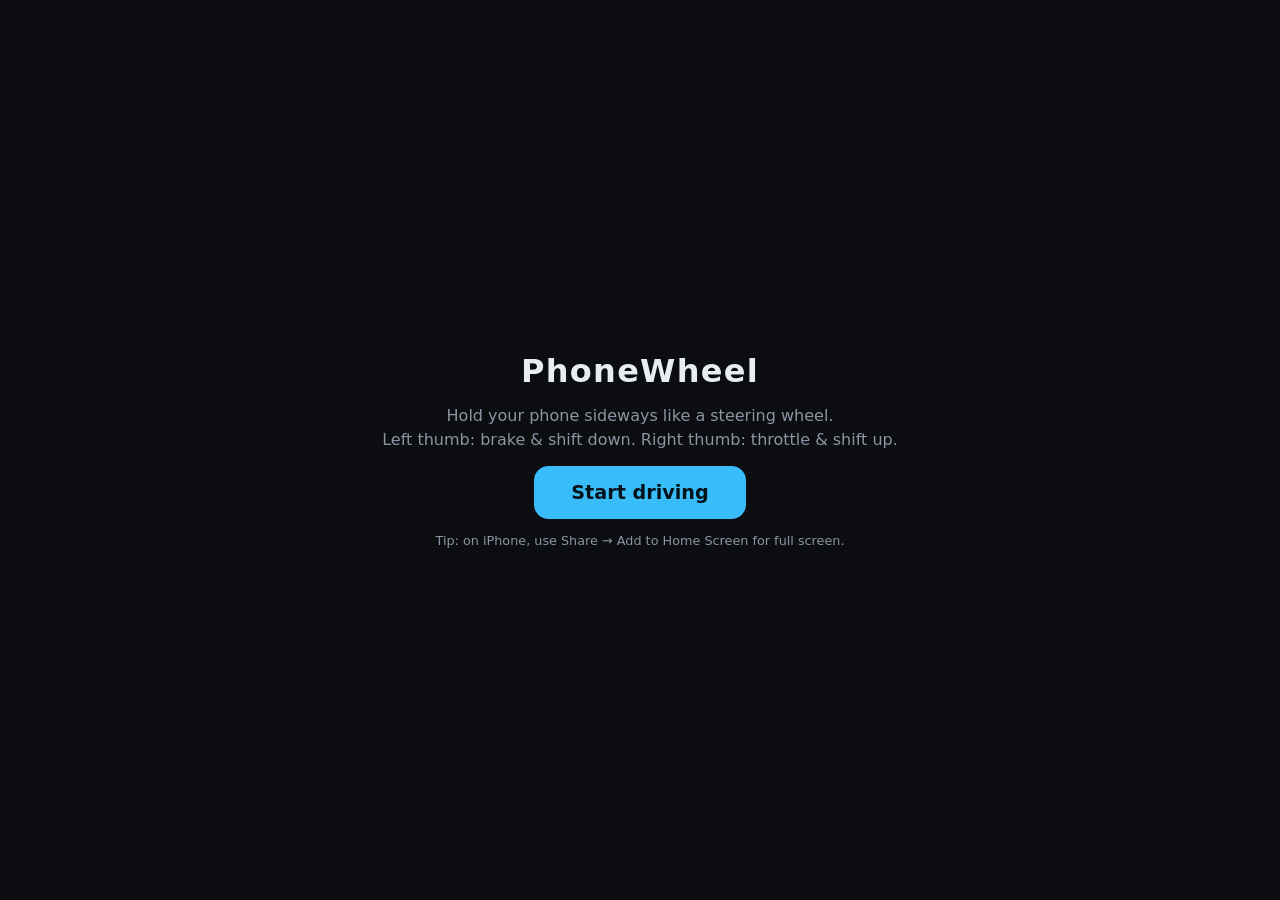
==== web/index.html @ 3740a90c "Add PhoneWheel: phone as steering wheel and pedals for driving sims A Python server creates a virtua" ====
<!doctype html>
<html lang="en">
<head>
  <meta charset="utf-8">
  <meta name="viewport" content="width=device-width, initial-scale=1, maximum-scale=1, user-scalable=no, viewport-fit=cover">
  <meta name="mobile-web-app-capable" content="yes">
  <meta name="apple-mobile-web-app-capable" content="yes">
  <meta name="apple-mobile-web-app-status-bar-style" content="black-translucent">
  <meta name="theme-color" content="#0b0d10">
  <link rel="icon" href="data:,">
  <link rel="manifest" href="manifest.webmanifest">
  <link rel="stylesheet" href="style.css">
  <title>PhoneWheel</title>
</head>
<body>
  <section id="start-screen">
    <h1>PhoneWheel</h1>
    <p class="lead">Hold your phone sideways like a steering wheel.<br>
      Left thumb: brake &amp; shift down. Right thumb: throttle &amp; shift up.</p>
    <div id="ios-tip" class="callout" hidden>
      <span class="lock-icon" aria-hidden="true">&#128274;</span>
      <p><strong>iPhone: turn on Rotation Lock first.</strong> Open Control Center and tap the
        lock button. PhoneWheel turns itself sideways, so the screen can't flip mid-corner.</p>
    </div>
    <button id="start-btn" class="primary">Start driving</button>
    <p id="start-error" class="error" hidden></p>
    <p class="fine">Tip: on iPhone, use Share &rarr; Add to Home Screen for full screen.</p>
  </section>

  <main id="hud" hidden>
    <div class="el bar" data-el="brake" data-kind="brake">
      <div class="fill"></div>
      <span class="bar-label">BRAKE</span>
      <span class="bar-value">0</span>
    </div>

    <div class="el bar" data-el="throttle" data-kind="throttle">
      <div class="fill"></div>
      <span class="bar-label">GAS</span>
      <span class="bar-value">0</span>
    </div>

    <div class="el shift" data-el="shiftDown" data-button="shift_down">
      <span class="shift-icon">&minus;</span><span class="shift-label">DOWN</span>
    </div>

    <div class="el shift" data-el="shiftUp" data-button="shift_up">
      <span class="shift-icon">+</span><span class="shift-label">UP</span>
    </div>

    <div class="el dash" data-el="dash">
      <div class="rpm"><div class="rpm-fill"></div><div class="rpm-redline"></div></div>
      <div class="dash-row">
        <div class="dash-side"><span id="speed">--</span><small>km/h</small></div>
        <div id="gear">N</div>
        <div class="dash-side"><span id="rpm-text">0</span><small>rpm</small></div>
      </div>
      <!-- Extra telemetry: each item only shows when the current game reports it. -->
      <div class="dash-info">
        <span class="info" id="fuel-info" hidden>
          <span class="fuel-meter"><span id="fuel-fill"></span></span><b id="fuel">--</b>%
        </span>
        <span class="info" id="temp-info" hidden><b id="temp">--</b>°C</span>
        <span class="info" id="boost-info" hidden><b id="boost">--</b> bar</span>
      </div>
      <div class="dash-lights" id="lights" hidden>
        <span data-light="signal_l" title="Left signal">&#9664;</span>
        <span data-light="abs">ABS</span>
        <span data-light="tc">TC</span>
        <span data-light="handbrake" title="Handbrake">(P)</span>
        <span data-light="pit" title="Pit limiter">PIT</span>
        <span data-light="highbeam" title="High beam">HI</span>
        <span data-light="oil" title="Oil warning">OIL</span>
        <span data-light="battery" title="Battery warning">BAT</span>
        <span data-light="signal_r" title="Right signal">&#9654;</span>
      </div>
      <div class="dash-lap" id="lap" hidden>
        <span id="lap-pos"></span><span id="lap-no"></span>
        <span><b id="lap-cur">-:--.---</b></span>
        <span>last <b id="lap-last">-:--.---</b></span>
        <span>best <b id="lap-best">-:--.---</b></span>
      </div>
      <div class="steer-meter"><div class="steer-center"></div><div id="steer-needle"></div></div>
      <div class="dash-status">
        <span id="conn-dot" class="dot"></span><span id="conn-text">connecting</span>
        <span id="src-badge" class="badge">EST</span>
      </div>
    </div>

    <button class="el icon-btn" data-el="settingsBtn" id="settings-btn" aria-label="Settings">
      <svg viewBox="0 0 24 24" width="24" height="24" aria-hidden="true"><path fill="currentColor" d="M19.4 13a7.6 7.6 0 0 0 0-2l2.1-1.6-2-3.5-2.5 1a7.4 7.4 0 0 0-1.7-1L15 3.3h-4l-.4 2.6a7.4 7.4 0 0 0-1.7 1l-2.5-1-2 3.5L6.6 11a7.6 7.6 0 0 0 0 2l-2.1 1.6 2 3.5 2.5-1a7.4 7.4 0 0 0 1.7 1l.3 2.6h4l.4-2.6a7.4 7.4 0 0 0 1.7-1l2.5 1 2-3.5zM13 15.5a3.5 3.5 0 1 1 0-7 3.5 3.5 0 0 1 0 7z" transform="translate(-1 0)"/></svg>
    </button>

    <div id="toast" hidden></div>

    <div id="kicked" class="overlay" hidden>
      <p>Another device took control.</p>
      <button id="reclaim-btn" class="primary">Take control back</button>
    </div>

    <div id="edit-bar" hidden>
      <span>Drag to move &middot; corner handle to resize</span>
      <button id="layout-reset">Reset</button>
      <button id="layout-done" class="primary">Done</button>
    </div>

  <!-- Inside the HUD so it turns with it when the HUD is drawn sideways. -->
  <div id="settings" class="overlay" hidden>
    <div class="panel">
      <h2>Settings</h2>

      <div class="row buttons">
        <button id="calibrate-btn" class="primary">Center steering</button>
        <!-- Only on a locked portrait screen: for when the sideways HUD comes out upside down. -->
        <button id="flip-btn" hidden>Upside down? Flip</button>
        <button id="edit-layout-btn">Edit layout</button>
      </div>

      <label class="slider">Steering sensitivity <output data-for="sensitivity"></output>
        <input type="range" data-setting="sensitivity" min="0.5" max="3" step="0.1">
      </label>
      <p class="hint">Higher = less tilt needed for full lock.</p>

      <label class="slider">Steering smoothing <output data-for="smoothing"></output>
        <input type="range" data-setting="smoothing" min="0" max="1" step="0.05">
      </label>
      <p class="hint">0 = most responsive. Raise it if the car twitches on straights.
        Sensors: <span id="sensor-info">&ndash;</span></p>

      <label class="slider">Center deadzone <output data-for="deadzone"></output>
        <input type="range" data-setting="deadzone" min="0" max="0.2" step="0.01">
      </label>

      <label class="slider">Steering curve <output data-for="curve"></output>
        <input type="range" data-setting="curve" min="1" max="3" step="0.1">
      </label>
      <p class="hint">Above 1 makes small corrections gentler near center.</p>

      <label class="toggle"><input type="checkbox" data-setting="invert"> Invert steering</label>
      <label class="toggle"><input type="checkbox" data-setting="lockSteering"> Lock steering at center
        <span class="hint">(for binding pedals/buttons in the game's menu)</span></label>
      <label class="toggle"><input type="checkbox" data-setting="vibration"> Vibration (Android)</label>

      <h3>Controller buttons</h3>
      <p class="hint">Which Xbox button each phone button presses. Saved on the PC.</p>
      <label class="bind">Shift up
        <select data-bind="shift_up" disabled><option>connecting&hellip;</option></select>
      </label>
      <label class="bind">Shift down
        <select data-bind="shift_down" disabled><option>connecting&hellip;</option></select>
      </label>

      <div class="row buttons">
        <a class="link" href="/ca.crt">Remove the certificate warning (install CA)</a>
        <button id="settings-close" class="primary">Close</button>
      </div>
    </div>
  </div>
  </main>

  <script type="module" src="app.js"></script>
</body>
</html>
---- web/style.css ----
:root {
  --bg: #0b0d10;
  --panel: #151920;
  --panel-2: #1d232c;
  --line: #2a313c;
  --text: #e8edf3;
  --muted: #8b95a3;
  --accent: #38bdf8;
  --gas-1: #16a34a;
  --gas-2: #84cc16;
  --brake-1: #dc2626;
  --brake-2: #f97316;
  --ok: #22c55e;
  --warn: #f59e0b;
  --bad: #ef4444;
  color-scheme: dark;
}

* { box-sizing: border-box; }
[hidden] { display: none !important; }

html, body {
  margin: 0;
  height: 100%;
  background: var(--bg);
  color: var(--text);
  font-family: system-ui, -apple-system, "Segoe UI", Roboto, sans-serif;
  overflow: hidden;
  overscroll-behavior: none;
  /* No scrolling, zooming, text selection or long-press menus while driving. */
  touch-action: none;
  user-select: none;
  -webkit-user-select: none;
  -webkit-touch-callout: none;
  -webkit-tap-highlight-color: transparent;
}

button {
  font: inherit;
  color: var(--text);
  background: var(--panel-2);
  border: 1px solid var(--line);
  border-radius: 10px;
  padding: 10px 16px;
  touch-action: manipulation;
}
button.primary { background: var(--accent); border-color: var(--accent); color: #04121b; font-weight: 600; }

/* ---------- start screen ---------- */
#start-screen {
  position: fixed; inset: 0;
  display: flex; flex-direction: column; align-items: center; justify-content: center;
  gap: 14px; padding: 24px; text-align: center;
  touch-action: manipulation;
}
#start-screen h1 { margin: 0; font-size: 2rem; letter-spacing: .04em; }
#start-screen .lead { margin: 0; color: var(--muted); line-height: 1.5; }
#start-btn { font-size: 1.2rem; padding: 14px 36px; border-radius: 14px; }
.error { color: var(--bad); margin: 0; max-width: 40em; }
.fine { color: var(--muted); font-size: .8rem; margin: 0; }

.callout {
  display: flex; align-items: flex-start; gap: 12px;
  max-width: 34em; padding: 12px 16px; border-radius: 12px;
  background: var(--panel); border: 1px solid var(--warn);
  text-align: left; font-size: .9rem; line-height: 1.45;
}
.callout p { margin: 0; color: var(--muted); }
.callout strong { color: var(--text); }
.lock-icon { font-size: 1.5rem; line-height: 1; }

/* ---------- HUD: elements are absolutely placed by layout.js (fractions of the HUD) ---------- */
#hud {
  position: fixed;
  top: env(safe-area-inset-top); bottom: env(safe-area-inset-bottom);
  left: env(safe-area-inset-left); right: env(safe-area-inset-right);
}
/* Portrait screen while driving: orientation.js sizes and turns the HUD sideways. */
#hud.rotated { top: 0; left: 0; right: auto; bottom: auto; transform-origin: 0 0; }
.el { position: absolute; }

/* Pedal bars */
.bar {
  border-radius: 18px;
  background: var(--panel);
  border: 1px solid var(--line);
  overflow: hidden;
  container-type: size;
}
.bar .fill {
  position: absolute; inset: 0;
  transform-origin: bottom;
  transform: scaleY(var(--v, 0));
}
.bar.horizontal .fill { transform-origin: left; transform: scaleX(var(--v, 0)); }
.bar[data-kind="throttle"] .fill { background: linear-gradient(to top, var(--gas-1), var(--gas-2)); }
.bar[data-kind="brake"] .fill { background: linear-gradient(to top, var(--brake-1), var(--brake-2)); }
.bar.horizontal[data-kind="throttle"] .fill { background: linear-gradient(to right, var(--gas-1), var(--gas-2)); }
.bar.horizontal[data-kind="brake"] .fill { background: linear-gradient(to right, var(--brake-1), var(--brake-2)); }
.bar-label, .bar-value {
  position: absolute; left: 0; right: 0; text-align: center;
  font-weight: 700; letter-spacing: .08em; pointer-events: none;
  text-shadow: 0 1px 3px rgba(0, 0, 0, .6);
}
.bar-label { top: 10px; font-size: clamp(10px, 22cqw, 15px); color: var(--muted); }
.bar-value { bottom: 10px; font-size: clamp(14px, 32cqw, 24px); font-variant-numeric: tabular-nums; }
.bar.active { border-color: var(--text); }

/* Shift paddles */
.shift {
  display: flex; flex-direction: column; align-items: center; justify-content: center;
  border-radius: 22px;
  background: var(--panel-2);
  border: 2px solid var(--line);
  container-type: size;
  transition: transform 60ms, background 60ms;
}
.shift-icon { font-size: min(48cqh, 48cqw); font-weight: 700; line-height: 1; }
.shift-label { font-size: min(14cqh, 14cqw); color: var(--muted); letter-spacing: .1em; font-weight: 600; }
.shift.active { background: var(--accent); border-color: var(--accent); color: #04121b; transform: scale(.95); }
.shift.active .shift-label { color: #04121b; }

/* Dashboard */
.dash {
  display: flex; flex-direction: column; gap: 3%;
  padding: 2%;
  container-type: size;
  pointer-events: none;
}
.rpm {
  position: relative;
  height: 13%; flex-shrink: 0;
  border-radius: 6px;
  background: var(--panel);
  border: 1px solid var(--line);
  overflow: hidden;
}
.rpm-fill {
  position: absolute; inset: 0;
  background: linear-gradient(to right, #22c55e 0%, #84cc16 55%, #facc15 75%, #f97316 87%, #ef4444 100%);
  clip-path: inset(0 calc((1 - var(--r, 0)) * 100%) 0 0);
}
/* Segment gaps over the fill, like an LED strip. */
.rpm::after {
  content: ""; position: absolute; inset: 0;
  background: repeating-linear-gradient(to right, transparent 0 calc(5% - 2px), var(--bg) calc(5% - 2px) 5%);
}
.rpm-redline {
  position: absolute; top: 0; bottom: 0; left: 92%; right: 0;
  border-left: 2px solid var(--bad);
  background: rgba(239, 68, 68, .12);
}
.dash.redline .rpm-fill { animation: shift-flash 140ms steps(2) infinite; }
@keyframes shift-flash { 0% { background: var(--accent); } 100% { background: #ef4444; } }

/* Its own size container: the gear fills whatever height the optional rows leave. */
.dash-row {
  flex: 1; display: flex; align-items: center; justify-content: center; min-height: 0;
  container-type: size;
}
#gear {
  flex: 0 0 auto; min-width: 1ch;
  font-size: min(95cqh, 30cqw); font-weight: 800; line-height: 1; text-align: center;
  font-variant-numeric: tabular-nums;
}
.dash.redline #gear { color: var(--accent); }
.dash-side {
  flex: 1; display: flex; flex-direction: column; align-items: center;
  font-size: min(24cqh, 8cqw); font-weight: 600; font-variant-numeric: tabular-nums;
}
.dash-side small { font-size: .5em; color: var(--muted); font-weight: 500; }

/* Fuel / temperature / boost */
.dash-info {
  display: flex; justify-content: center; gap: 6%;
  font-size: 6cqh; color: var(--muted); font-variant-numeric: tabular-nums;
}
.dash-info:not(:has(.info:not([hidden]))) { display: none; }
.info { display: flex; align-items: center; gap: .3em; white-space: nowrap; }
.info b { color: var(--text); font-weight: 600; }
.fuel-meter {
  position: relative; width: 3.2em; height: .7em; border-radius: 3px;
  background: var(--panel); border: 1px solid var(--line); overflow: hidden;
}
#fuel-fill { position: absolute; inset: 0; background: var(--ok); transform-origin: left; transform: scaleX(var(--f, 0)); }
#fuel-info.low #fuel-fill { background: var(--bad); }
#fuel-info.low b { color: var(--bad); }

/* Warning lights: shown dim when the car has them, lit when on. */
.dash-lights { display: flex; justify-content: center; gap: 2.5%; font-size: 5.5cqh; font-weight: 800; }
.dash-lights span {
  display: none; padding: .1em .45em; border-radius: 4px;
  color: var(--line); border: 1px solid var(--line); letter-spacing: .04em;
}
.dash-lights span.has { display: inline-block; }
.dash-lights span.on { color: #04121b; border-color: transparent; }
.dash-lights [data-light="abs"].on, .dash-lights [data-light="tc"].on,
.dash-lights [data-light="pit"].on { background: var(--warn); }
.dash-lights [data-light="handbrake"].on, .dash-lights [data-light="oil"].on,
.dash-lights [data-light="battery"].on { background: var(--bad); }
.dash-lights [data-light="highbeam"].on { background: var(--accent); }
.dash-lights [data-light^="signal"] { border: none; font-size: 1.2em; padding: 0 .2em; }
.dash-lights [data-light^="signal"].on { color: var(--ok); background: none; }

/* Position / lap times (Assetto Corsa) */
.dash-lap {
  display: flex; justify-content: center; gap: 4%;
  font-size: 5.5cqh; color: var(--muted); font-variant-numeric: tabular-nums; white-space: nowrap;
}
.dash-lap b { color: var(--text); font-weight: 600; }
#lap-pos { color: var(--text); font-weight: 800; }

.steer-meter {
  position: relative; height: 5%; min-height: 4px;
  margin: 0 15%;
  border-radius: 99px; background: var(--panel); border: 1px solid var(--line);
}
.steer-center { position: absolute; left: 50%; top: -3px; bottom: -3px; width: 2px; background: var(--muted); }
#steer-needle {
  position: absolute; top: -3px; bottom: -3px; left: 50%; width: 8px; margin-left: -4px;
  border-radius: 4px; background: var(--accent);
  transform: translateX(calc(var(--s, 0) * 50cqw * .7));
}
.steer-locked #steer-needle { background: var(--muted); }

.dash-status {
  display: flex; align-items: center; justify-content: center; gap: 6px;
  font-size: 5cqh; color: var(--muted);
}
.dot { width: 1.4em; height: 1.4em; max-width: 10px; max-height: 10px; border-radius: 50%; background: var(--warn); }
.dot.ok { background: var(--ok); }
.dot.bad { background: var(--bad); }
.badge {
  padding: 1px 6px; border-radius: 4px; border: 1px solid var(--warn); color: var(--warn);
  font-weight: 700; letter-spacing: .06em;
}
.badge.live { border-color: var(--ok); color: var(--ok); }

.icon-btn {
  display: flex; align-items: center; justify-content: center;
  padding: 0; border-radius: 50%;
  color: var(--muted);
}

/* ---------- layout edit mode ---------- */
body.editing .el {
  outline: 2px dashed var(--accent); outline-offset: -2px;
  pointer-events: auto; touch-action: none;
}
body.editing .dash { background: rgba(56, 189, 248, .06); }
.handle {
  display: none;
  position: absolute; right: 0; bottom: 0; width: 30px; height: 30px; z-index: 2;
  background: linear-gradient(135deg, transparent 50%, var(--accent) 50%);
  border-bottom-right-radius: 8px;
}
body.editing .handle { display: block; }
#edit-bar {
  position: absolute; left: 50%; bottom: 8px; transform: translateX(-50%); z-index: 20;
  display: flex; align-items: center; gap: 10px;
  padding: 8px 10px 8px 16px; border-radius: 14px;
  background: var(--panel); border: 1px solid var(--line);
  font-size: .85rem; color: var(--muted); white-space: nowrap;
}

#toast {
  position: absolute; left: 50%; top: 8px; transform: translateX(-50%); z-index: 25;
  max-width: min(90%, 520px); padding: 10px 14px; border-radius: 12px;
  background: var(--panel); border: 1px solid var(--warn); color: var(--text);
  font-size: .85rem; text-align: center; pointer-events: none;
}

/* ---------- overlays ---------- */
.overlay {
  position: fixed; inset: 0; z-index: 30;
  background: rgba(5, 7, 10, .82);
  display: flex; flex-direction: column; align-items: center; justify-content: center; gap: 14px;
  touch-action: pan-x pan-y;
}
.panel {
  width: min(560px, calc(100% - 24px)); max-height: calc(100% - 24px); overflow-y: auto;
  padding: 16px 20px; border-radius: 16px;
  background: var(--panel); border: 1px solid var(--line);
  user-select: none; touch-action: pan-x pan-y;
}
.panel h2 { margin: 0 0 12px; font-size: 1.2rem; }
.row { display: flex; gap: 10px; align-items: center; margin: 10px 0; }
.row.buttons { justify-content: space-between; flex-wrap: wrap; }
.slider { display: flex; flex-wrap: wrap; justify-content: space-between; margin-top: 14px; font-size: .95rem; }
.slider output { color: var(--accent); font-variant-numeric: tabular-nums; }
.slider input { width: 100%; margin-top: 6px; accent-color: var(--accent); touch-action: pan-x; }
.toggle { display: flex; flex-wrap: wrap; align-items: center; gap: 8px; margin-top: 14px; }
.toggle input { width: 20px; height: 20px; accent-color: var(--accent); }
.hint { margin: 4px 0 0; font-size: .8rem; color: var(--muted); }
.panel h3 { margin: 22px 0 0; font-size: 1rem; }
.bind { display: flex; align-items: center; justify-content: space-between; gap: 12px; margin-top: 12px; }
.bind select {
  min-width: 11em; padding: 8px 10px; border-radius: 10px;
  font: inherit; color: var(--text); background: var(--panel-2); border: 1px solid var(--line);
}
.toggle .hint { margin: 0; flex-basis: 100%; padding-left: 28px; }
.link { color: var(--accent); font-size: .85rem; }
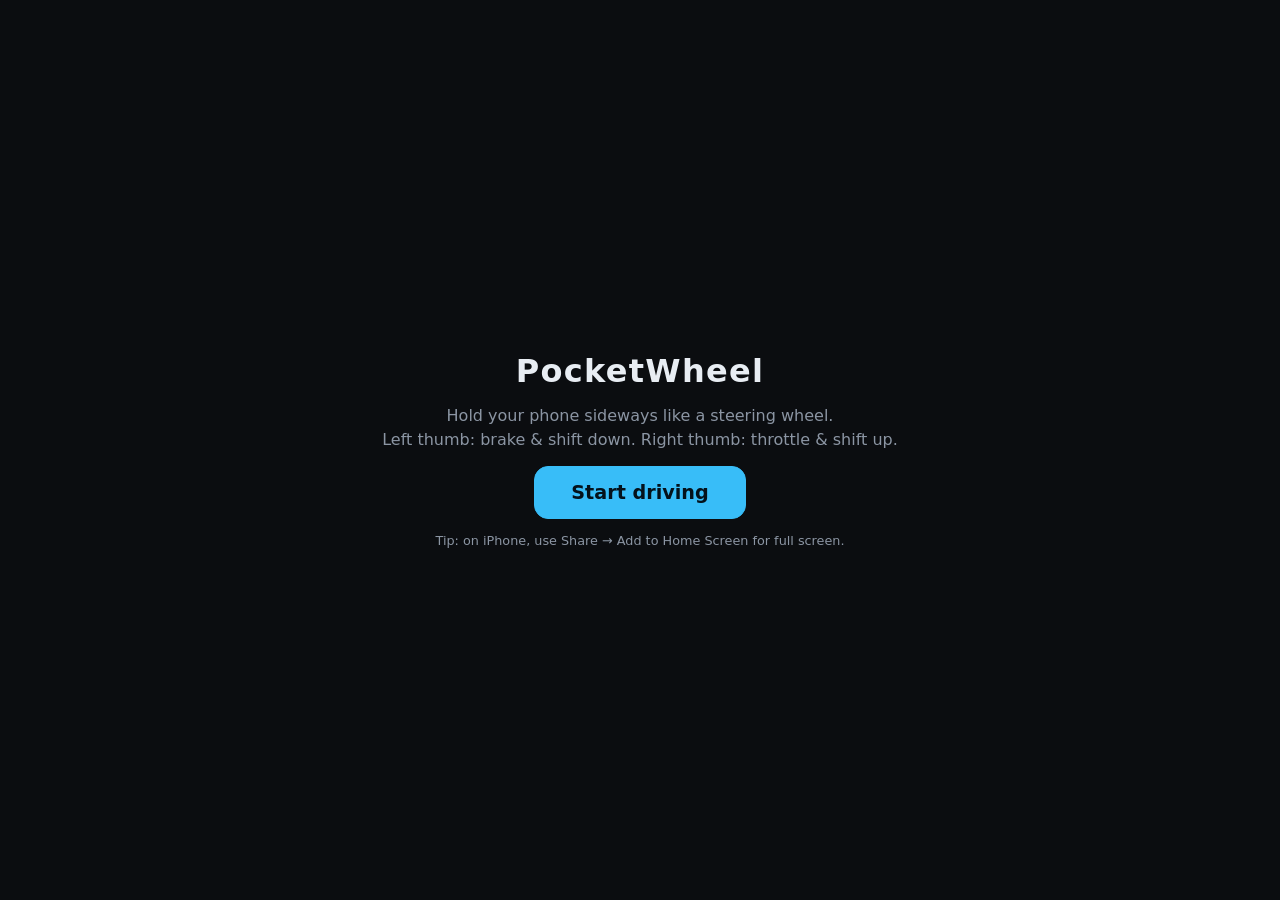
==== commit fba9ae77: "Rename to PocketWheel; add haptics, per-control settings and takeover fix - Rename the project to Po" ====
--- a/web/index.html
+++ b/web/index.html
@@ -10,17 +10,17 @@
   <link rel="icon" href="data:,">
   <link rel="manifest" href="manifest.webmanifest">
   <link rel="stylesheet" href="style.css">
-  <title>PhoneWheel</title>
+  <title>PocketWheel</title>
 </head>
 <body>
   <section id="start-screen">
-    <h1>PhoneWheel</h1>
+    <h1>PocketWheel</h1>
     <p class="lead">Hold your phone sideways like a steering wheel.<br>
       Left thumb: brake &amp; shift down. Right thumb: throttle &amp; shift up.</p>
     <div id="ios-tip" class="callout" hidden>
       <span class="lock-icon" aria-hidden="true">&#128274;</span>
       <p><strong>iPhone: turn on Rotation Lock first.</strong> Open Control Center and tap the
-        lock button. PhoneWheel turns itself sideways, so the screen can't flip mid-corner.</p>
+        lock button. PocketWheel turns itself sideways, so the screen can't flip mid-corner.</p>
     </div>
     <button id="start-btn" class="primary">Start driving</button>
     <p id="start-error" class="error" hidden></p>
@@ -48,8 +48,14 @@
       <span class="shift-icon">+</span><span class="shift-label">UP</span>
     </div>
 
+    <!-- Rev lights: their own element so they can be moved/resized apart from the dash.
+         Settings > Rev lights picks LED bulbs (F1), the bar, or both; dash.js drives them. -->
+    <div class="el revs" data-el="revs">
+      <div class="rev-leds"></div>
+      <div class="rpm"><div class="rpm-fill"></div><div class="rpm-redline"></div></div>
+    </div>
+
     <div class="el dash" data-el="dash">
-      <div class="rpm"><div class="rpm-fill"></div><div class="rpm-redline"></div></div>
       <div class="dash-row">
         <div class="dash-side"><span id="speed">--</span><small>km/h</small></div>
         <div id="gear">N</div>
@@ -94,7 +100,7 @@
     <div id="toast" hidden></div>
 
     <div id="kicked" class="overlay" hidden>
-      <p>Another device took control.</p>
+      <p>Another device<span id="kicked-by"></span> has control.</p>
       <button id="reclaim-btn" class="primary">Take control back</button>
     </div>
 
@@ -139,7 +145,34 @@
       <label class="toggle"><input type="checkbox" data-setting="invert"> Invert steering</label>
       <label class="toggle"><input type="checkbox" data-setting="lockSteering"> Lock steering at center
         <span class="hint">(for binding pedals/buttons in the game's menu)</span></label>
-      <label class="toggle"><input type="checkbox" data-setting="vibration"> Vibration (Android)</label>
+      <label class="toggle"><input type="checkbox" data-setting="vibration"> Haptics / vibration
+        <button id="haptic-test" type="button">Test</button></label>
+      <p class="hint" id="haptic-result">Taps on buttons and gear changes. iPhone (iOS 18+): ticks only.</p>
+      <label class="bind">Shift button click
+        <select data-setting="shiftHaptic">
+          <option value="off">Off</option>
+          <option value="light">Light</option>
+          <option value="medium">Medium</option>
+          <option value="heavy">Heavy</option>
+        </select>
+      </label>
+      <label class="toggle"><input type="checkbox" data-setting="hapticShift"> Pulse at the shift point</label>
+      <label class="toggle"><input type="checkbox" data-setting="hapticAbs"> Buzz while ABS works
+        <span class="hint">(Android)</span></label>
+      <label class="bind">Rev lights
+        <select data-setting="revStyle">
+          <option value="leds">LED bulbs (F1)</option>
+          <option value="bar">Bar</option>
+          <option value="both">Both</option>
+        </select>
+      </label>
+      <label class="bind">Show &ldquo;D&rdquo; for automatic
+        <select data-setting="gearD">
+          <option value="auto">Auto-detect</option>
+          <option value="on">Always</option>
+          <option value="off">Never</option>
+        </select>
+      </label>
 
       <h3>Controller buttons</h3>
       <p class="hint">Which Xbox button each phone button presses. Saved on the PC.</p>
@@ -150,6 +183,17 @@
         <select data-bind="shift_down" disabled><option>connecting&hellip;</option></select>
       </label>
 
+      <h3>Custom controls</h3>
+      <p class="hint">Extra on-screen controls: buttons (a controller button or keyboard key),
+        joysticks (camera, walking, or WASD / arrow keys) and axes (one stick axis or a trigger).
+        Place them with Edit layout; &#9881; sets each one's click, mode, color and feel.</p>
+      <div id="custom-list"></div>
+      <div class="row">
+        <button data-add-kind="button" disabled>+ Button</button>
+        <button data-add-kind="joystick" disabled>+ Joystick</button>
+        <button data-add-kind="axis" disabled>+ Axis</button>
+      </div>
+
       <div class="row buttons">
         <a class="link" href="/ca.crt">Remove the certificate warning (install CA)</a>
         <button id="settings-close" class="primary">Close</button>
--- a/web/style.css
+++ b/web/style.css
@@ -119,6 +119,74 @@
 .shift-label { font-size: min(14cqh, 14cqw); color: var(--muted); letter-spacing: .1em; font-weight: 600; }
 .shift.active { background: var(--accent); border-color: var(--accent); color: #04121b; transform: scale(.95); }
 .shift.active .shift-label { color: #04121b; }
+/* Custom buttons: user's label big, the bound button/key small underneath. */
+.custom { border-radius: 16px; gap: 4%; }
+.custom.colored { border-color: color-mix(in srgb, var(--accent) 70%, transparent); }
+.custom.colored .custom-name { color: var(--accent); }
+.custom.colored.active .custom-name, .custom.latched .custom-name { color: #04121b; }
+.custom.latched { background: var(--accent); border-color: var(--accent); color: #04121b; }
+.custom.latched .shift-label { color: #04121b; }
+.custom-name {
+  max-width: 92%; overflow: hidden; text-overflow: ellipsis; white-space: nowrap;
+  font-size: min(26cqh, 17cqw); font-weight: 700; line-height: 1.1;
+}
+.custom .shift-label { font-size: min(18cqh, 11cqw); }
+
+/* Custom joystick: round base with a knob that follows the thumb. */
+.custom-joystick {
+  display: flex; align-items: center; justify-content: center;
+  container-type: size;
+}
+.stick-base {
+  position: relative; display: flex; align-items: center; justify-content: center;
+  width: 80cqmin; height: 80cqmin; border-radius: 50%;
+  background: radial-gradient(circle, var(--panel-2) 0 55%, var(--panel) 56%);
+  border: 2px solid var(--line);
+}
+.stick-knob {
+  width: 40%; height: 40%; border-radius: 50%;
+  background: radial-gradient(circle at 35% 30%, #3a4452, #1d232c);
+  border: 2px solid var(--muted); box-shadow: 0 3px 10px rgba(0, 0, 0, .5);
+}
+.custom-joystick.active .stick-knob { border-color: var(--accent); background: var(--accent); }
+.custom-joystick .custom-name, .custom-joystick .shift-label {
+  position: absolute; left: 0; right: 0; text-align: center; pointer-events: none;
+}
+.custom-joystick .custom-name { top: 2%; font-size: min(11cqh, 11cqw); color: var(--muted); }
+.custom-joystick .shift-label { bottom: 2%; font-size: min(8cqh, 8cqw); }
+
+/* Custom axis: a track with a knob; centred axes rest in the middle, triggers at the start. */
+.custom-axis {
+  container-type: size;
+  border-radius: 14px; background: var(--panel); border: 1px solid var(--line);
+}
+.axis-track { position: absolute; inset: 0; }
+.axis-track::before {  /* centre line / start mark */
+  content: ""; position: absolute; background: var(--line);
+  left: 50%; top: 8%; bottom: 8%; width: 2px; margin-left: -1px;
+}
+.axis-knob {
+  position: absolute; left: 12%; right: 12%; height: 18%;
+  bottom: calc(var(--p, .5) * 82%);
+  border-radius: 8px; background: var(--muted);
+}
+.custom-axis.horizontal .axis-knob {
+  left: calc(var(--p, .5) * 82%); right: auto; top: 12%; bottom: 12%; width: 18%; height: auto;
+}
+.custom-axis:not(.horizontal) .axis-track::before {
+  left: 8%; right: 8%; top: 50%; bottom: auto; width: auto; height: 2px; margin: -1px 0 0;
+}
+.custom-axis.active .axis-knob { background: var(--accent); }
+.custom-axis .custom-name, .custom-axis .shift-label {
+  position: absolute; left: 0; right: 0; text-align: center; pointer-events: none;
+  font-weight: 700; text-shadow: 0 1px 3px rgba(0, 0, 0, .7);
+}
+.custom-axis .custom-name { top: 4%; font-size: min(14cqh, 12cqw); }
+.custom-axis .shift-label { bottom: 4%; font-size: min(10cqh, 9cqw); color: var(--muted); }
+.custom-kind {
+  flex: 0 0 auto; font-size: .7rem; color: var(--muted); text-transform: uppercase;
+  letter-spacing: .06em; width: 4.6em;
+}
 
 /* Dashboard */
 .dash {
@@ -127,9 +195,16 @@
   container-type: size;
   pointer-events: none;
 }
+/* Rev lights: own HUD element. Bulbs, bar, or bulbs over a bar ("both"). */
+.revs {
+  display: flex; flex-direction: column; justify-content: center; gap: 8%;
+  container-type: size; pointer-events: none;
+  --led-share: 100;  /* % of the height the bulbs may use */
+}
+.revs.both { --led-share: 56; }
 .rpm {
   position: relative;
-  height: 13%; flex-shrink: 0;
+  flex: 1; min-height: 0;
   border-radius: 6px;
   background: var(--panel);
   border: 1px solid var(--line);
@@ -150,7 +225,33 @@
   border-left: 2px solid var(--bad);
   background: rgba(239, 68, 68, .12);
 }
-.dash.redline .rpm-fill { animation: shift-flash 140ms steps(2) infinite; }
+.redline .rpm-fill { animation: shift-flash 140ms steps(2) infinite; }
+
+/* F1-style rev lights: round bulbs, dim glass when off, glowing when lit. */
+.rev-leds {
+  display: grid; grid-template-columns: repeat(15, 1fr); gap: 1.6%;
+  flex-shrink: 0; padding: 1.2% 2%; align-self: center; box-sizing: border-box;
+  /* As wide as the element, but never so wide that the round bulbs outgrow its height. */
+  width: min(100%, calc(var(--led-share) * 12.5cqh));
+  border-radius: 99px; background: #050608; border: 1px solid var(--line);
+}
+.rev-leds i {
+  --c: #22c55e;
+  aspect-ratio: 1; border-radius: 50%;
+  background: radial-gradient(circle at 35% 30%, rgba(255, 255, 255, .10), transparent 60%),
+              color-mix(in srgb, var(--c) 14%, #0b0d10);
+  box-shadow: inset 0 0 0 1px color-mix(in srgb, var(--c) 30%, transparent);
+}
+.rev-leds i.r { --c: #ef4444; }
+.rev-leds i.b { --c: #3b82f6; }
+.rev-leds i.on {
+  background: radial-gradient(circle at 35% 30%, #fff 0 12%, var(--c) 45%,
+              color-mix(in srgb, var(--c) 70%, #000) 100%);
+  box-shadow: 0 0 6px 1px var(--c), 0 0 14px 2px color-mix(in srgb, var(--c) 55%, transparent);
+}
+/* At the shift point every bulb blinks, like an F1 wheel. */
+.redline .rev-leds i.on { animation: led-blink 160ms steps(2) infinite; }
+@keyframes led-blink { 50% { background: color-mix(in srgb, var(--c) 14%, #0b0d10); box-shadow: none; } }
 @keyframes shift-flash { 0% { background: var(--accent); } 100% { background: #ef4444; } }
 
 /* Its own size container: the gear fills whatever height the optional rows leave. */
@@ -164,6 +265,7 @@
   font-variant-numeric: tabular-nums;
 }
 .dash.redline #gear { color: var(--accent); }
+#gear small { font-size: .36em; font-weight: 700; color: var(--muted); margin-left: .04em; }
 .dash-side {
   flex: 1; display: flex; flex-direction: column; align-items: center;
   font-size: min(24cqh, 8cqw); font-weight: 600; font-variant-numeric: tabular-nums;
@@ -290,13 +392,48 @@
 .slider output { color: var(--accent); font-variant-numeric: tabular-nums; }
 .slider input { width: 100%; margin-top: 6px; accent-color: var(--accent); touch-action: pan-x; }
 .toggle { display: flex; flex-wrap: wrap; align-items: center; gap: 8px; margin-top: 14px; }
+.toggle button { margin-left: auto; padding: 4px 14px; }
 .toggle input { width: 20px; height: 20px; accent-color: var(--accent); }
 .hint { margin: 4px 0 0; font-size: .8rem; color: var(--muted); }
 .panel h3 { margin: 22px 0 0; font-size: 1rem; }
 .bind { display: flex; align-items: center; justify-content: space-between; gap: 12px; margin-top: 12px; }
+.custom-row { display: flex; gap: 8px; margin-top: 10px; align-items: center; }
+.custom-row input {
+  flex: 1; min-width: 0; padding: 8px 10px; border-radius: 10px;
+  font: inherit; color: var(--text); background: var(--panel-2); border: 1px solid var(--line);
+  user-select: text; -webkit-user-select: text;
+}
+.custom-row select {
+  flex: 1.3; min-width: 0; padding: 8px 6px; border-radius: 10px;
+  font: inherit; color: var(--text); background: var(--panel-2); border: 1px solid var(--line);
+}
+.custom-row button { padding: 8px 12px; }
+.custom-row .cog.open { background: var(--accent); border-color: var(--accent); color: #04121b; }
+.custom-opts {
+  display: grid; grid-template-columns: auto 1fr; gap: 8px 12px; align-items: center;
+  margin: 8px 0 4px; padding: 10px 12px; border-radius: 12px;
+  background: var(--panel-2); border: 1px solid var(--line);
+}
+.custom-opts select {
+  min-width: 0; padding: 6px 8px; border-radius: 8px;
+  font: inherit; color: var(--text); background: var(--panel); border: 1px solid var(--line);
+}
+.custom-opts input[type="range"] { width: 100%; accent-color: var(--accent); touch-action: pan-x; }
+.custom-opts output { color: var(--accent); font-variant-numeric: tabular-nums; }
+.custom-opts .opt-check { grid-column: 1 / -1; display: flex; align-items: center; gap: 8px; }
+.custom-opts .opt-check input { width: 18px; height: 18px; accent-color: var(--accent); }
 .bind select {
   min-width: 11em; padding: 8px 10px; border-radius: 10px;
   font: inherit; color: var(--text); background: var(--panel-2); border: 1px solid var(--line);
 }
 .toggle .hint { margin: 0; flex-basis: 100%; padding-left: 28px; }
 .link { color: var(--accent); font-size: .85rem; }
+
+/* The settings button always stays on top and tappable, even under an old saved layout. */
+[data-el="settingsBtn"] { z-index: 15; }
+.keep-out {
+  position: absolute; display: none; pointer-events: none; z-index: 14; border-radius: 10px;
+  border: 2px dashed #ef4444; background: repeating-linear-gradient(
+    45deg, rgba(239, 68, 68, .14) 0 6px, transparent 6px 12px);
+}
+body.editing .keep-out { display: block; }
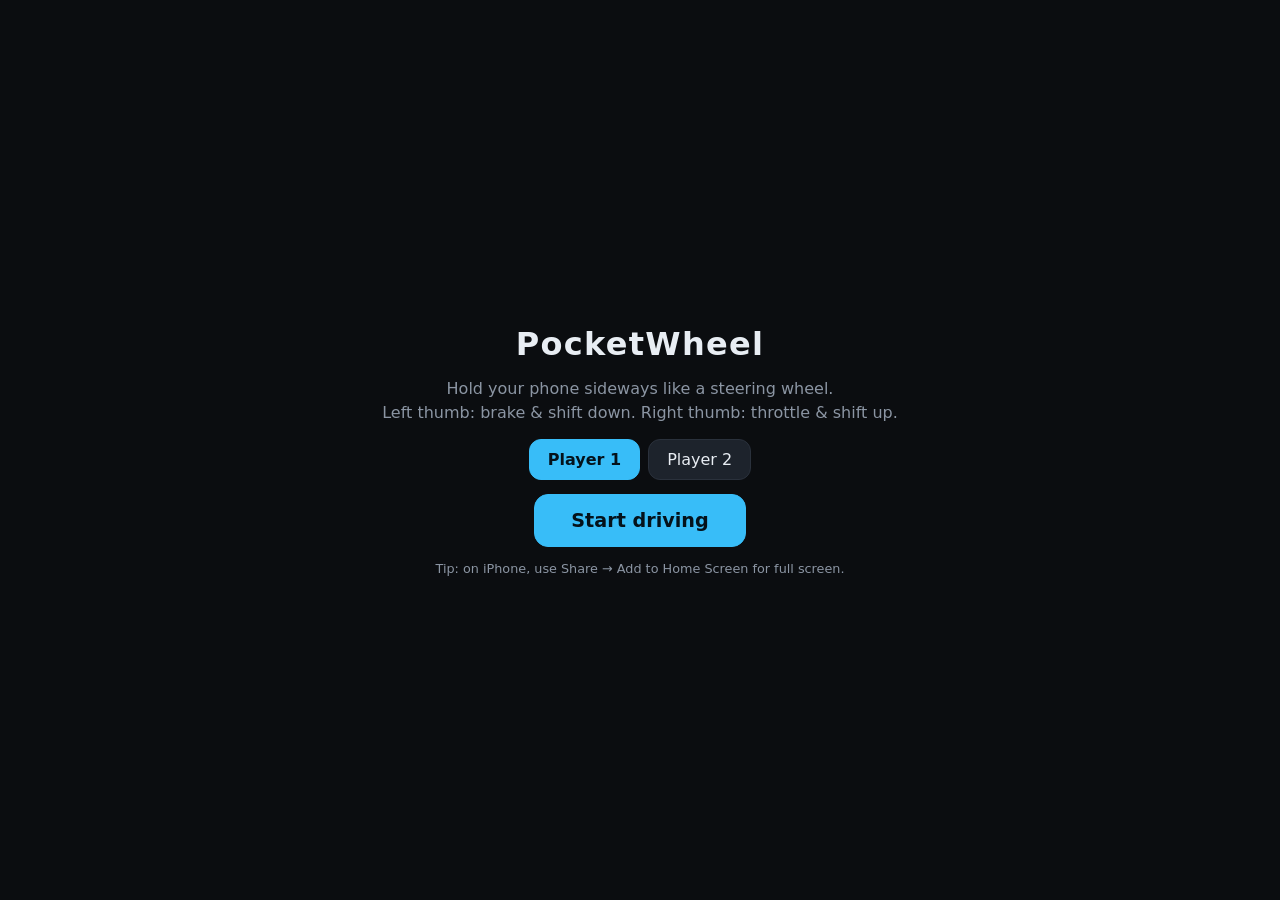
==== commit e02eb828: "Add two players, vibration motors, force feedback base and gesture shifting - Two players: each phon" ====
--- a/web/index.html
+++ b/web/index.html
@@ -22,6 +22,10 @@
       <p><strong>iPhone: turn on Rotation Lock first.</strong> Open Control Center and tap the
         lock button. PocketWheel turns itself sideways, so the screen can't flip mid-corner.</p>
     </div>
+    <div class="player-pick" role="radiogroup" aria-label="Player">
+      <button type="button" role="radio" data-player="1">Player 1</button>
+      <button type="button" role="radio" data-player="2">Player 2</button>
+    </div>
     <button id="start-btn" class="primary">Start driving</button>
     <p id="start-error" class="error" hidden></p>
     <p class="fine">Tip: on iPhone, use Share &rarr; Add to Home Screen for full screen.</p>
@@ -90,6 +94,7 @@
       <div class="dash-status">
         <span id="conn-dot" class="dot"></span><span id="conn-text">connecting</span>
         <span id="src-badge" class="badge">EST</span>
+        <span id="player-badge" class="badge">P1</span>
       </div>
     </div>
 
@@ -121,6 +126,13 @@
         <button id="flip-btn" hidden>Upside down? Flip</button>
         <button id="edit-layout-btn">Edit layout</button>
       </div>
+
+      <label class="bind">Player
+        <select id="player-select">
+          <option value="1">Player 1</option>
+          <option value="2">Player 2 (second controller)</option>
+        </select>
+      </label>
 
       <label class="slider">Steering sensitivity <output data-for="sensitivity"></output>
         <input type="range" data-setting="sensitivity" min="0.5" max="3" step="0.1">
@@ -183,6 +195,65 @@
         <select data-bind="shift_down" disabled><option>connecting&hellip;</option></select>
       </label>
 
+      <h3>Vibration motors (phone mount)</h3>
+      <p class="hint" id="vib-status">Not connected to the PC.</p>
+      <label class="toggle"><input type="checkbox" data-vib="enabled" disabled> Vibration motors on
+        <button id="vib-test" type="button" disabled>Test</button></label>
+      <label class="slider">Strength <output data-vib-out="strength"></output>
+        <input type="range" data-vib="strength" min="0" max="1" step="0.05" disabled>
+      </label>
+      <label class="toggle"><input type="checkbox" data-vib="game" disabled> Game rumble</label>
+      <label class="toggle"><input type="checkbox" data-vib="gears" disabled> Thump on gear changes</label>
+      <label class="toggle"><input type="checkbox" data-vib="shift" disabled> Pulse at the shift point</label>
+      <label class="toggle"><input type="checkbox" data-vib="abs" disabled> Buzz while ABS works</label>
+      <label class="toggle"><input type="checkbox" data-vib="engine" disabled> Engine hum
+        <span class="hint">(light buzz that rises with RPM)</span></label>
+
+      <h3>Force feedback (motor base)</h3>
+      <p class="hint" id="ffb-status">Not connected to the PC.</p>
+      <label class="toggle"><input type="checkbox" data-ffb="enabled" disabled> Force feedback on</label>
+      <label class="slider">Strength <output data-ffb-out="strength"></output>
+        <input type="range" data-ffb="strength" min="0" max="1" step="0.05" disabled>
+      </label>
+      <label class="slider">Centering spring <output data-ffb-out="spring"></output>
+        <input type="range" data-ffb="spring" min="0" max="1" step="0.05" disabled>
+      </label>
+      <p class="hint">Used when the game has no force feedback of its own (BeamNG). Assetto Corsa /
+        ACC send their own.</p>
+      <label class="slider">Damping <output data-ffb-out="damping"></output>
+        <input type="range" data-ffb="damping" min="0" max="1" step="0.05" disabled>
+      </label>
+      <p class="hint">Raise it if the wheel wobbles or overshoots center.</p>
+      <label class="slider">Road feel <output data-ffb-out="road"></output>
+        <input type="range" data-ffb="road" min="0" max="1" step="0.05" disabled>
+      </label>
+      <label class="toggle"><input type="checkbox" data-ffb="invert" disabled> Invert direction
+        <span class="hint">(motor pushes away from center)</span></label>
+
+      <h3>Experimental: shift without buttons</h3>
+      <label class="bind">Tap the back of the phone
+        <select data-setting="backTap">
+          <option value="off">Off</option>
+          <option value="sides">Left side = down, right = up</option>
+          <option value="double">Tap = up, double tap = down</option>
+        </select>
+      </label>
+      <label class="slider">Back tap sensitivity <output data-for="backTapSensitivity"></output>
+        <input type="range" data-setting="backTapSensitivity" min="0" max="1" step="0.05">
+      </label>
+      <div class="row buttons"><button id="backtap-learn" type="button">Learn my taps</button></div>
+      <p class="hint" id="backtap-info">Hold the phone like a wheel, press Learn, then tap the back
+        with a finger as asked. Taps on the screen don't count.</p>
+      <label class="bind">Cover the rear camera
+        <select data-setting="lensTap">
+          <option value="off">Off</option>
+          <option value="up">Shift up</option>
+          <option value="down">Shift down</option>
+        </select>
+      </label>
+      <p class="hint" id="lenstap-info">Uses the rear camera (asks permission) and more battery.
+        Needs some light to see the finger.</p>
+
       <h3>Custom controls</h3>
       <p class="hint">Extra on-screen controls: buttons (a controller button or keyboard key),
         joysticks (camera, walking, or WASD / arrow keys) and axes (one stick axis or a trigger).
--- a/web/style.css
+++ b/web/style.css
@@ -56,6 +56,11 @@
 #start-screen h1 { margin: 0; font-size: 2rem; letter-spacing: .04em; }
 #start-screen .lead { margin: 0; color: var(--muted); line-height: 1.5; }
 #start-btn { font-size: 1.2rem; padding: 14px 36px; border-radius: 14px; }
+.player-pick { display: flex; gap: 8px; }
+.player-pick button { padding: 10px 18px; border-radius: 12px; }
+.player-pick button[aria-checked="true"] {
+  background: var(--accent); border-color: var(--accent); color: #04121b; font-weight: 600;
+}
 .error { color: var(--bad); margin: 0; max-width: 40em; }
 .fine { color: var(--muted); font-size: .8rem; margin: 0; }
 
